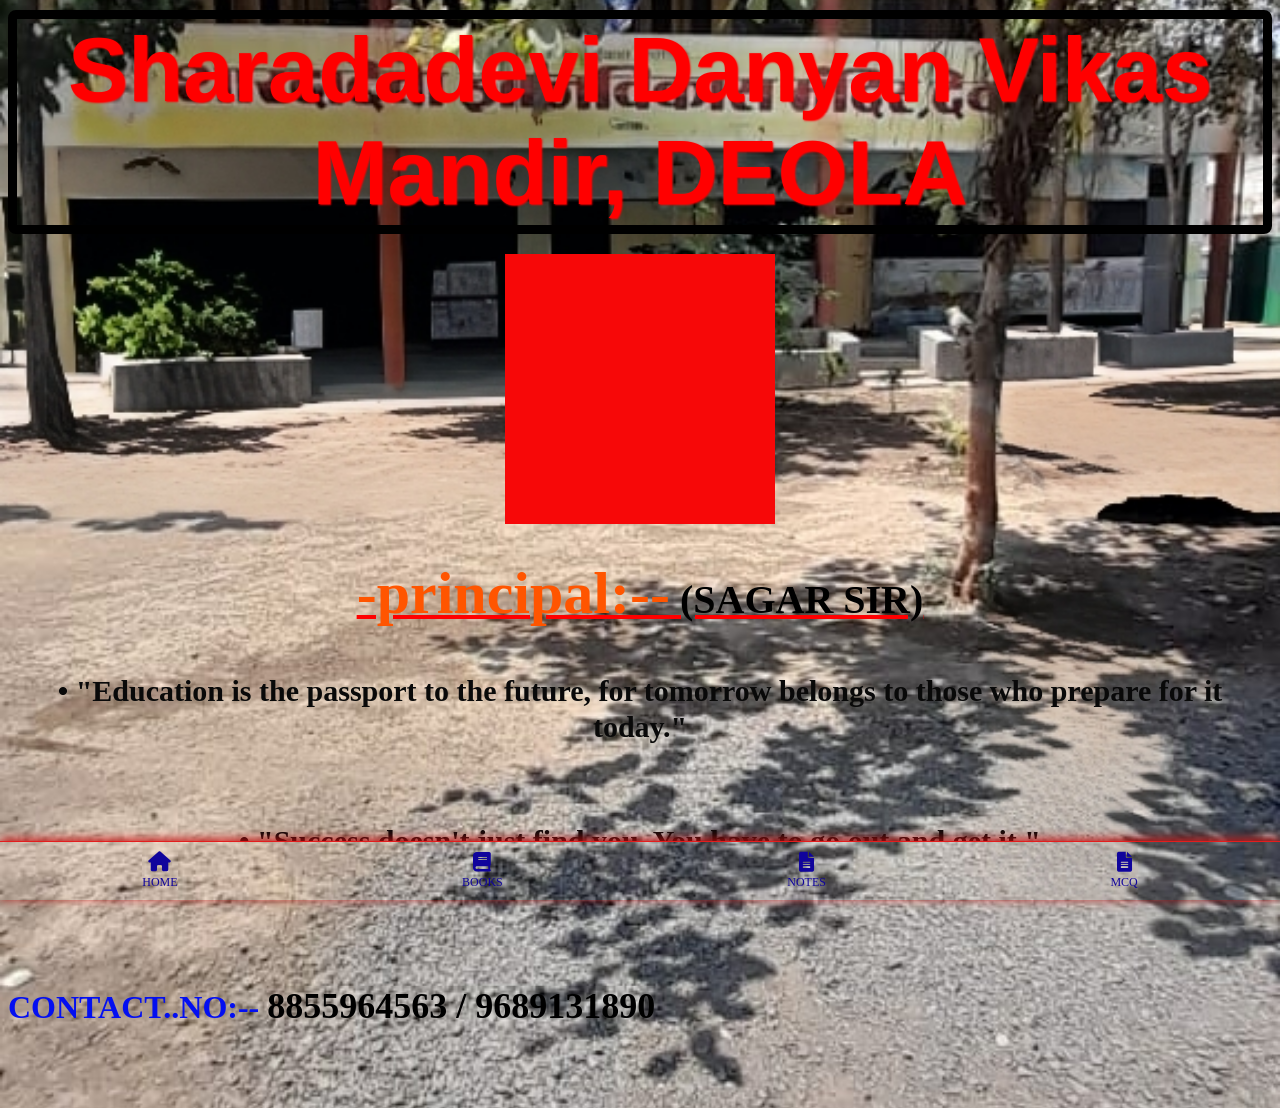
==== index.html @ bb49e04e "Update index.html" ====
<!DOCTYPE html>
<html lang="en">
<head>
    <meta charset="UTF-8">
    <meta name="viewport" content="width=device-width, initial-scale=1.0">
    <title>Document</title>
    <link rel="stylesheet" href="style.css">
   <link rel="stylesheet" href="https://cdnjs.cloudflare.com/ajax/libs/font-awesome/6.0.0/css/all.min.css">
    <link rel="icon" type="image/x-icon" href="">
<body>
  <h1 id="sdd">Sharadadevi Danyan Vikas Mandir, DEOLA</h1>
    <div class="principle"></div>
    

    <h1 id="AAA"> <span id="ppp">-principal:--</span> (SAGAR SIR)</h1>
<h1 id="good">• ​"Education is the passport to the future, for tomorrow belongs to those who prepare for it today."</h1>
<h1 id="Good">• "Success doesn't just find you. You have to go out and get it."</h1>
<h1 id="number"> CONTACT..NO:-- <SPAN id="color">8855964563 / 9689131890</SPAN></h1>
<div class="bottom-nav">
    <a href="index.html">
        <i class="fa-solid fa-house"></i>
        <span>HOME</span>
    </a>
    <a href="book.html">
        <i class="fa-solid fa-book"></i>
        <span>BOOKS</span>
    </a>
    <a href="notes.html">
        <i class="fa-solid fa-file-lines"></i>
        <span>NOTES</span>
    </a>
    <a href="mcq.html">
        <i class="fa-solid fa-file-lines"></i>
        <span>MCQ</span>
    </a>

</div>
</body>
</html>
---- style.css ----
*{
     background-image: url("school1.jpeg");
    background-size: cover;          
    background-position: center;     
    background-repeat: no-repeat;    
    background-attachment: fixed;     

}


.bottom-nav {
    position: fixed; 
    bottom: 0;       
    left: 0;
    width: 100%;     
    background-color: #0c0c0c;
    display: flex;   
    justify-content: space-around; 
    padding: 10px 0;
    box-shadow: 0 -2px 10px rgb(193, 16, 16); 
    border-top: 1px solid #e41d1d;
    z-index: 1000;
    
}

.bottom-nav a {
    text-decoration: none;
    color: rgb(16, 4, 156);
    display: flex;
    flex-direction: column;
    align-items: center;
    font-size: 12px;
}

 .bottom-nav i {
    font-size: 20px; 
    margin-bottom: 3px;
} 

.bottom-nav a:hover {
    color: #007bff; 
    text-decoration: underline;
}

#sdd{
    font-size: 90px;
    text-align: center;
    color:#ff0000;
    font-weight: 900;
    font-family: Arial, Helvetica, sans-serif;
    border: 9px solid black;
    background-color: rgb(24, 190, 212);
    margin: 10px auto;
    border-radius: 8px;
    text-shadow: 1px 1px 2px;
}
#sdd:hover{
    text-decoration: underline yellow;
}

.principle{
    background-color: rgb(247, 8, 8);
    height: 110px;
    width: 110px;
    padding:80px ;
    margin: 20px auto; 
     background-image: url("/principal.jpeg");
    background-size: cover; 
    display: flex;
    justify-content: center;
    align-items: center;
    max-width: 90%;
    
    }

#AAA{
    font-size: 40px;
    text-align:center ;
    text-decoration: solid underline red;
    height: auto;
    margin:20PX auto;
    margin:20PX auto;
    width: 90%;
    max-width: 600px;
    padding: 15px;
    
}
#AAA:hover{
    color: #ffffff;
    border: 2px solid black;
    border-width: 10px;
    border-radius: 20px;
    text-decoration:underline ;
    
    
}
#ppp{
    font-size:60px ;
    color: rgb(255, 85, 0);
}
#good{
    color: rgb(9, 9, 9);
    text-align: center;
    display: flex;
    flex-direction: column;
    justify-content: flex-start;
    padding-top: 10px;
    height: auto;
    min-height: 100px;
    line-height: 1.2;
    font-size: 30px;
    padding-bottom: 20px;
}
#Good{
    color: rgb(9, 9, 9);
    text-align: center;
    display: flex;
    flex-direction: column;
    justify-content: flex-start;
    padding-top: 10px;
    height: auto;
    min-height: 100px;
    line-height: 1.2;
    font-size: 30px;
    padding-bottom: 40px;
}
#number{
    padding-bottom: 60px;
    color:rgb(3, 15, 241);

}
#color{
    color: black;
    font-size: 36px;
}
@media screen and (max-width:600px){
    #sdd{
        font-size: 30px;
        border: 4px solid black;
        width: 90%;
        margin: 10px auto;
        overflow-wrap:break-word ;
        word-wrap: break-word;
        display: block;
        line-height: 1.4;
    }
}
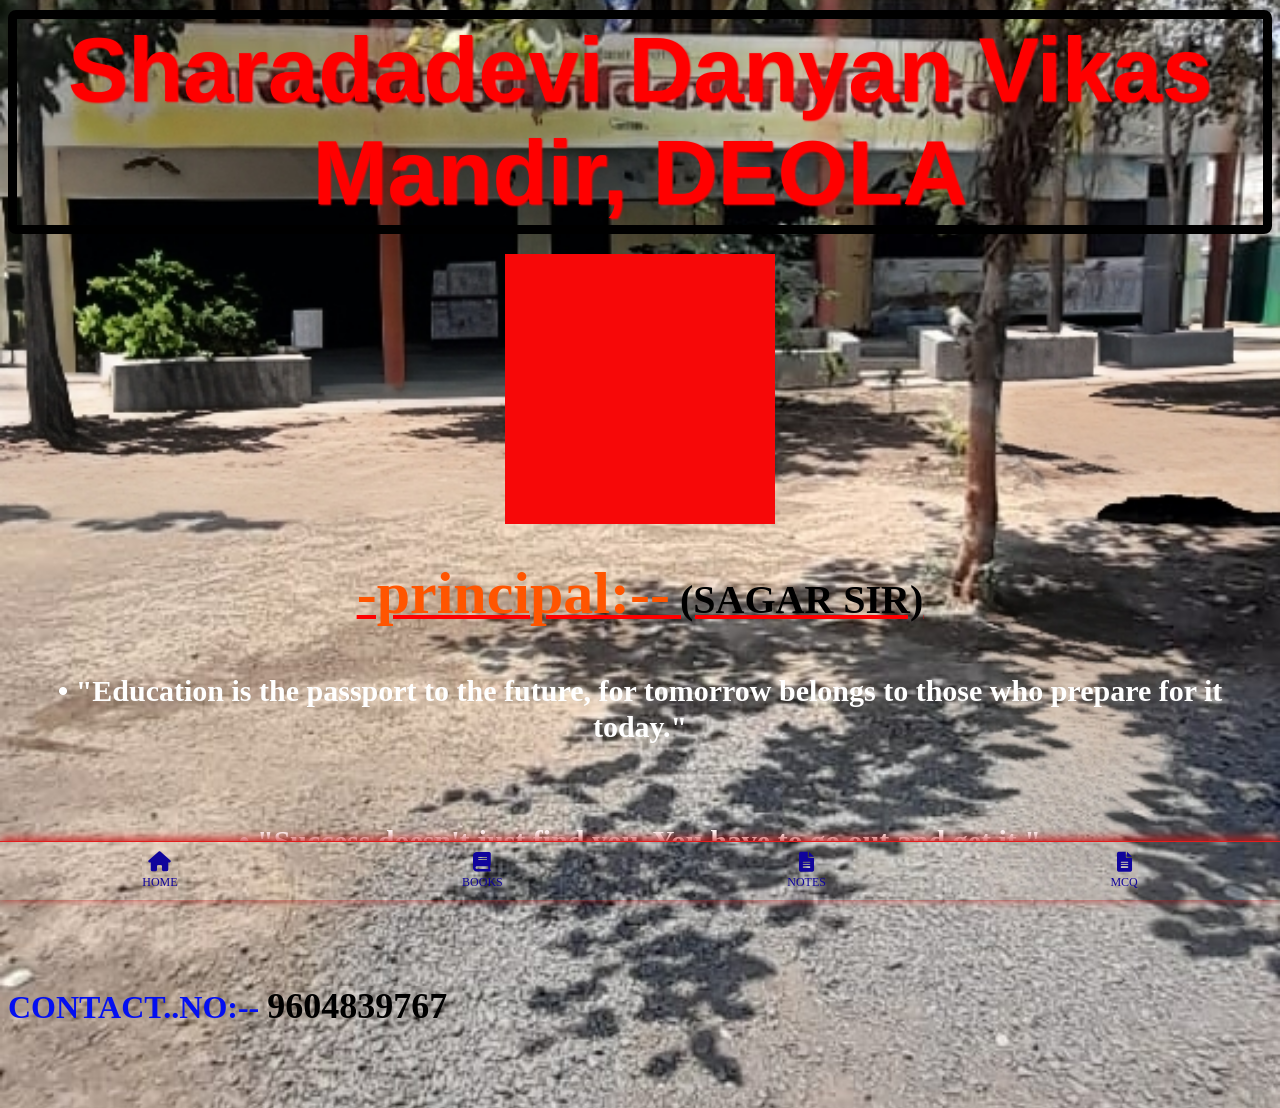
==== commit ea3d6c38: "Update index.html" ====
--- a/index.html
+++ b/index.html
@@ -3,10 +3,13 @@
 <head>
     <meta charset="UTF-8">
     <meta name="viewport" content="width=device-width, initial-scale=1.0">
-    <title>Document</title>
+    <meta name="google-site-verification" content="-TW-DYukm6Z8MmkuY_OUnWZFN21Kckt5f7iWaKKR1cc" />
+    <meta name="description" contant="S.D.D.V.M.Deola,Nashik">
+    <meta name="keywords" contant="S.D,D.V.M.Deola,Nashik">
+    <title>S.D.D.V.M.Deola,Nashik</title>
     <link rel="stylesheet" href="style.css">
    <link rel="stylesheet" href="https://cdnjs.cloudflare.com/ajax/libs/font-awesome/6.0.0/css/all.min.css">
-    <link rel="icon" type="image/x-icon" href="">
+    <link rel="icon" type="image/x-icon" href="download.jpg">
 <body>
   <h1 id="sdd">Sharadadevi Danyan Vikas Mandir, DEOLA</h1>
     <div class="principle"></div>
@@ -15,7 +18,7 @@
     <h1 id="AAA"> <span id="ppp">-principal:--</span> (SAGAR SIR)</h1>
 <h1 id="good">• ​"Education is the passport to the future, for tomorrow belongs to those who prepare for it today."</h1>
 <h1 id="Good">• "Success doesn't just find you. You have to go out and get it."</h1>
-<h1 id="number"> CONTACT..NO:-- <SPAN id="color">8855964563 / 9689131890</SPAN></h1>
+<h1 id="number"> CONTACT..NO:-- <SPAN id="color">9604839767</SPAN></h1>
 <div class="bottom-nav">
     <a href="index.html">
         <i class="fa-solid fa-house"></i>
--- a/style.css
+++ b/style.css
@@ -99,7 +99,7 @@
     color: rgb(255, 85, 0);
 }
 #good{
-    color: rgb(9, 9, 9);
+    color: white;
     text-align: center;
     display: flex;
     flex-direction: column;
@@ -112,7 +112,7 @@
     padding-bottom: 20px;
 }
 #Good{
-    color: rgb(9, 9, 9);
+    color: white;
     text-align: center;
     display: flex;
     flex-direction: column;
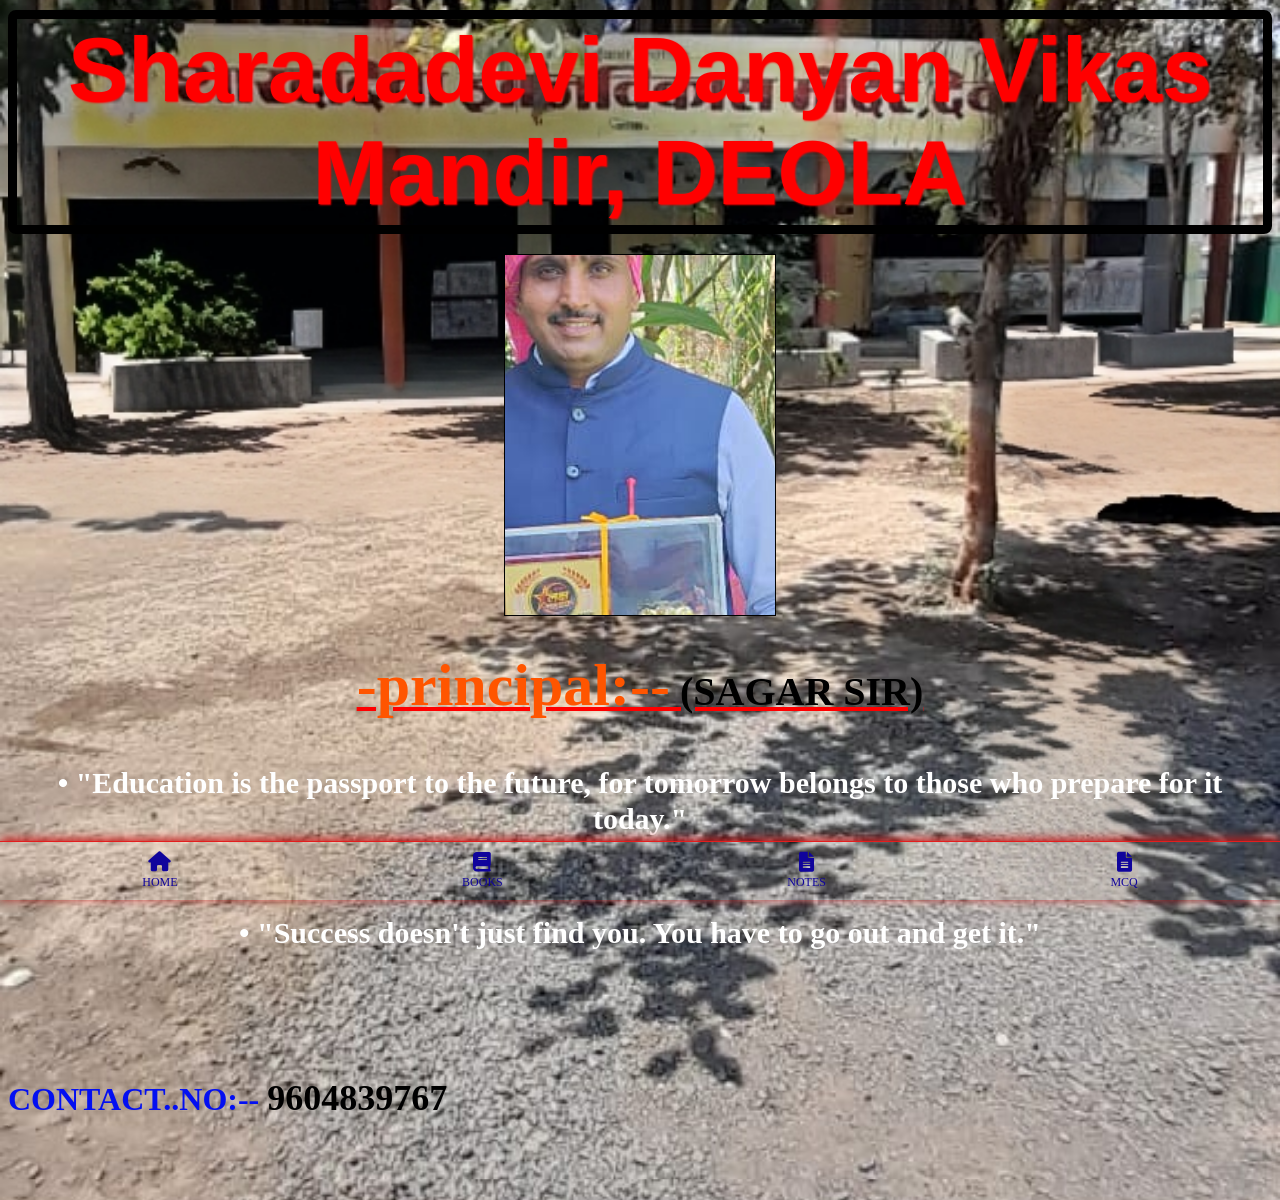
==== commit c87587a4: "Update index.html" ====
--- a/index.html
+++ b/index.html
@@ -4,8 +4,8 @@
     <meta charset="UTF-8">
     <meta name="viewport" content="width=device-width, initial-scale=1.0">
     <meta name="google-site-verification" content="-TW-DYukm6Z8MmkuY_OUnWZFN21Kckt5f7iWaKKR1cc" />
-    <meta name="description" contant="S.D.D.V.M.Deola,Nashik">
-    <meta name="keywords" contant="S.D,D.V.M.Deola,Nashik">
+    <meta name="description" content="S.D.D.V.M.Deola,Nashik">
+    <meta name="keywords" content="S.D,D.V.M.Deola,Nashik">
     <title>S.D.D.V.M.Deola,Nashik</title>
     <link rel="stylesheet" href="style.css">
    <link rel="stylesheet" href="https://cdnjs.cloudflare.com/ajax/libs/font-awesome/6.0.0/css/all.min.css">
--- a/style.css
+++ b/style.css
@@ -59,17 +59,22 @@
 }
 
 .principle{
-    background-color: rgb(247, 8, 8);
-    height: 110px;
+    background-color: transparent;
+    height: 200px;
     width: 110px;
     padding:80px ;
     margin: 20px auto; 
-     background-image: url("/principal.jpeg");
+     background-image: url("sagar.jpeg");
     background-size: cover; 
     display: flex;
     justify-content: center;
     align-items: center;
     max-width: 90%;
+    position:relative;
+     border:1px solid black;
+     background-repeat:no-repeat;
+     
+     
     
     }
 
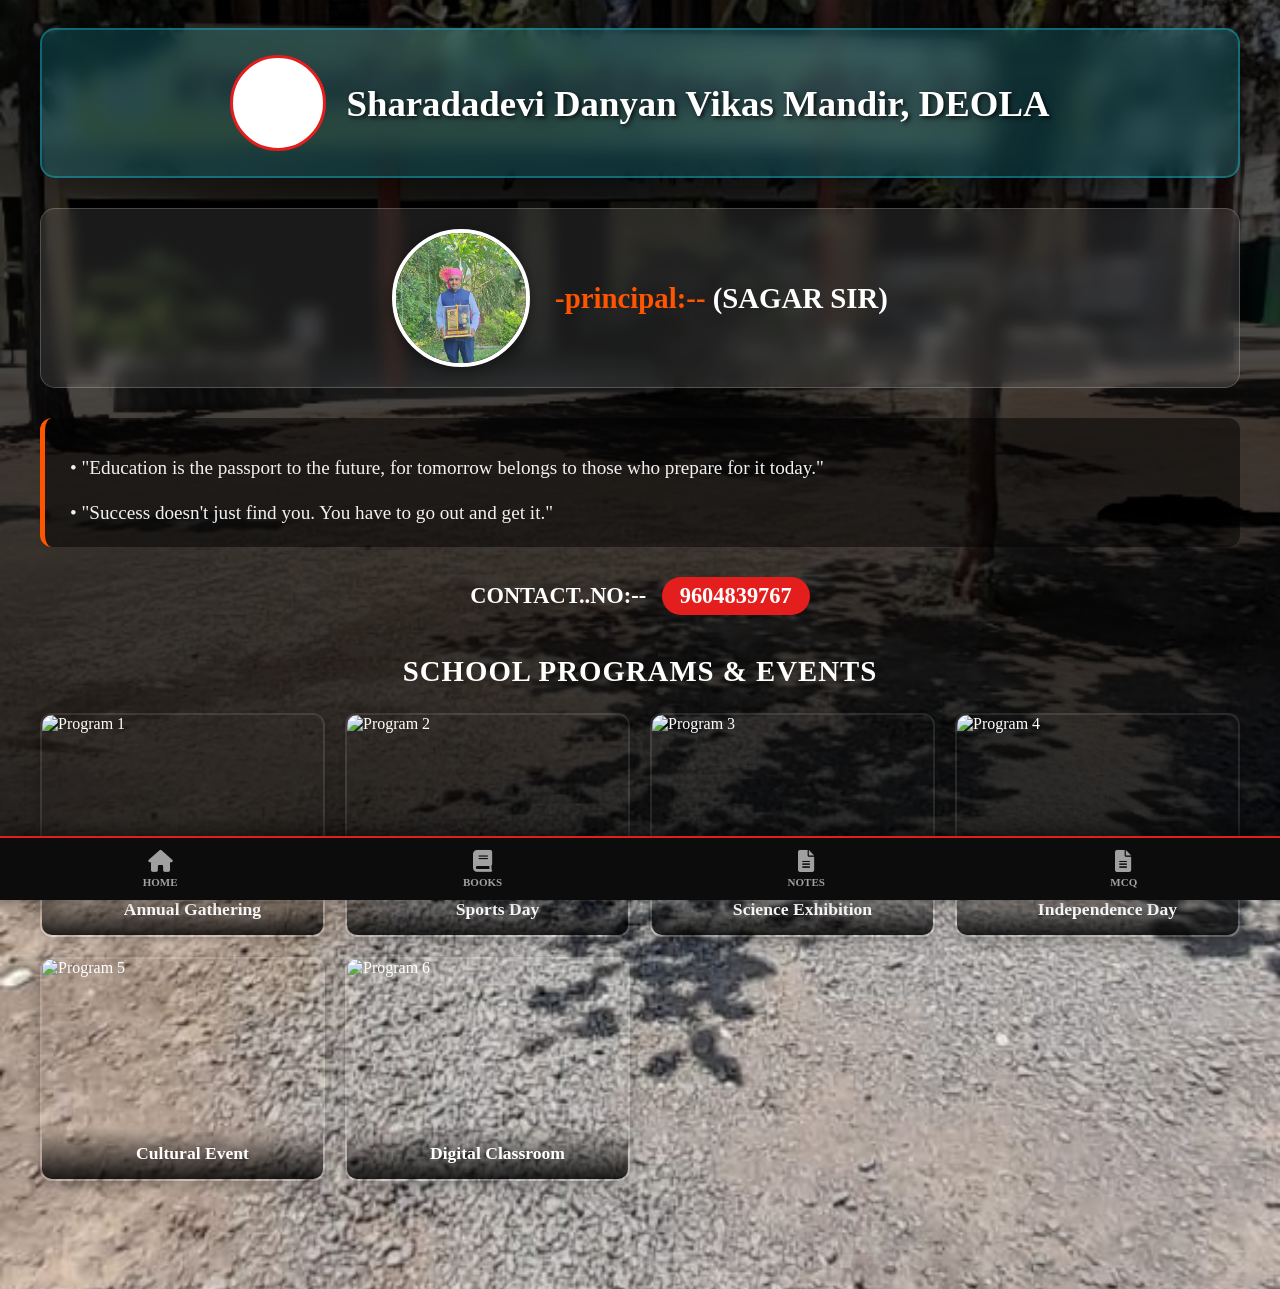
==== commit 81704d08: "Update index.html" ====
--- a/index.html
+++ b/index.html
@@ -11,14 +11,70 @@
    <link rel="stylesheet" href="https://cdnjs.cloudflare.com/ajax/libs/font-awesome/6.0.0/css/all.min.css">
     <link rel="icon" type="image/x-icon" href="download.jpg">
 <body>
-  <h1 id="sdd">Sharadadevi Danyan Vikas Mandir, DEOLA</h1>
-    <div class="principle"></div>
-    
+  <div class="container">
+        
+        <!-- शाळेचा हेडर (सर्कुलर लोगो + नाव) -->
+        <header class="school-header">
+            <div class="logo-circle">
+                <img src="school_logo.jpg" alt="School Logo" onerror="this.style.display='none'">
+            </div>
+            <h1 id="sdd">Sharadadevi Danyan Vikas Mandir, DEOLA</h1>
+        </header>
 
-    <h1 id="AAA"> <span id="ppp">-principal:--</span> (SAGAR SIR)</h1>
-<h1 id="good">• ​"Education is the passport to the future, for tomorrow belongs to those who prepare for it today."</h1>
-<h1 id="Good">• "Success doesn't just find you. You have to go out and get it."</h1>
-<h1 id="number"> CONTACT..NO:-- <SPAN id="color">9604839767</SPAN></h1>
+        <!-- प्रिन्सिपल सेक्शन (सर्कुलर फोटो + नाव) -->
+        <section class="principal-section">
+            <div class="principal-avatar">
+                <img src="sagar.jpeg" alt="Principal Image">
+            </div>
+            <div class="principal-info">
+                <h1 id="AAA"><span id="ppp">-principal:--</span> (SAGAR SIR)</h1>
+            </div>
+        </section>
+
+        <!-- सुविचार / Quotes सेक्शन -->
+        <section class="quotes-section">
+            <h1 id="good">• "Education is the passport to the future, for tomorrow belongs to those who prepare for it today."</h1>
+            <h1 id="Good">• "Success doesn't just find you. You have to go out and get it."</h1>
+        </section>
+
+        <!-- कॉन्टॅक्ट नंबर सेक्शन -->
+        <section class="contact-section">
+            <h1 id="number"> CONTACT..NO:-- <span id="color">9604839767</span></h1>
+        </section>
+
+        <!-- रिस्पॉन्सिव्ह प्रोग्राम्स गॅलरी सेक्शन -->
+        <section class="gallery-section">
+            <h2 class="section-title">School Programs & Events</h2>
+            <div class="gallery-grid">
+                <!-- इथे तुम्ही तुमच्या कार्यक्रमांचे फोटो आणि नावे बदलू शकता -->
+                <div class="gallery-item">
+                    <img src="program1.jpg" alt="Program 1">
+                    <div class="overlay">Annual Gathering</div>
+                </div>
+                <div class="gallery-item">
+                    <img src="program2.jpg" alt="Program 2">
+                    <div class="overlay">Sports Day</div>
+                </div>
+                <div class="gallery-item">
+                    <img src="program3.jpg" alt="Program 3">
+                    <div class="overlay">Science Exhibition</div>
+                </div>
+                <div class="gallery-item">
+                    <img src="program4.jpg" alt="Program 4">
+                    <div class="overlay">Independence Day</div>
+                </div>
+                <div class="gallery-item">
+                    <img src="program5.jpg" alt="Program 5">
+                    <div class="overlay">Cultural Event</div>
+                </div>
+                <div class="gallery-item">
+                    <img src="program6.jpg" alt="Program 6">
+                    <div class="overlay">Digital Classroom</div>
+                </div>
+            </div>
+        </section>
+
+    </div>
 <div class="bottom-nav">
     <a href="index.html">
         <i class="fa-solid fa-house"></i>
--- a/style.css
+++ b/style.css
@@ -1,13 +1,220 @@
-*{
-     background-image: url("school1.jpeg");
+Css
+
+
+/* --- Base Styles & Reset --- */
+* {
+    margin: 0;
+    padding: 0;
+    box-sizing: border-box;
+    font-family: 'Segoe UI', Arial, sans-serif;
+}
+
+body {
+    /* बॅकग्राउंड इमेज व्यवस्थित सेट केली आहे जेणेकरून मजकूर स्पष्ट दिसेल */
+    background-image: linear-gradient(rgba(0, 0, 0, 0.65), rgba(0, 0, 0, 0.8)), url("school1.jpeg");
     background-size: cover;          
     background-position: center;     
     background-repeat: no-repeat;    
-    background-attachment: fixed;     
-
-}
-
-
+    background-attachment: fixed;
+    color: #ffffff;
+    min-height: 100vh;
+}
+
+.container {
+    max-width: 1200px;
+    margin: 0 auto;
+    padding: 20px 15px 100px 15px; /* खालून जागा सोडली आहे जेणेकरून नेव्हिगेशन बार आडवा येणार नाही */
+}
+
+/* --- School Header (Logo + Name) --- */
+.school-header {
+    display: flex;
+    align-items: center;
+    justify-content: center;
+    gap: 20px;
+    background: rgba(24, 190, 212, 0.2);
+    backdrop-filter: blur(10px);
+    border: 2px solid rgba(24, 190, 212, 0.4);
+    padding: 25px;
+    border-radius: 15px;
+    margin-bottom: 30px;
+    box-shadow: 0 4px 30px rgba(0, 0, 0, 0.3);
+}
+
+.logo-circle {
+    width: 90px;
+    height: 90px;
+    border-radius: 50%;
+    background-color: #ffffff;
+    border: 3px solid #e41d1d;
+    overflow: hidden;
+    flex-shrink: 0;
+    display: flex;
+    align-items: center;
+    justify-content: center;
+}
+
+.logo-circle img {
+    width: 100%;
+    height: 100%;
+    object-fit: cover;
+}
+
+#sdd {
+    font-size: 2.3rem;
+    color: #ffffff;
+    font-weight: 900;
+    text-shadow: 2px 2px 4px rgba(0,0,0,0.8);
+    text-align: left;
+}
+
+/* --- Principal Section --- */
+.principal-section {
+    display: flex;
+    align-items: center;
+    justify-content: center;
+    gap: 25px;
+    background: rgba(255, 255, 255, 0.1);
+    backdrop-filter: blur(8px);
+    border: 1px solid rgba(255, 255, 255, 0.2);
+    padding: 20px;
+    border-radius: 15px;
+    margin-bottom: 30px;
+}
+
+.principal-avatar {
+    width: 130px;
+    height: 130px;
+    border-radius: 50%;
+    overflow: hidden;
+    border: 4px solid #fff;
+    box-shadow: 0 4px 15px rgba(0,0,0,0.4);
+    flex-shrink: 0;
+}
+
+.principal-avatar img {
+    width: 100%;
+    height: 100%;
+    object-fit: cover;
+}
+
+#AAA {
+    font-size: 1.8rem;
+    color: #fff;
+    text-align: left;
+}
+
+#ppp {
+    font-size: 1.8rem;
+    color: #ff5500;
+    font-weight: bold;
+}
+
+/* --- Quotes Section --- */
+.quotes-section {
+    background: rgba(0, 0, 0, 0.5);
+    padding: 20px 25px;
+    border-radius: 12px;
+    margin-bottom: 30px;
+    border-left: 5px solid #ff5500;
+}
+
+#good, #Good {
+    font-size: 1.2rem;
+    line-height: 1.5;
+    margin-bottom: 15px;
+    color: #f1f1f1;
+    font-weight: normal;
+}
+
+#Good {
+    margin-bottom: 0;
+}
+
+/* --- Contact Section --- */
+.contact-section {
+    text-align: center;
+    margin-bottom: 40px;
+}
+
+#number {
+    font-size: 1.4rem;
+    color: #ffffff;
+}
+
+#color {
+    color: #ffffff;
+    font-weight: bold;
+    background: #e41d1d;
+    padding: 6px 18px;
+    border-radius: 20px;
+    margin-left: 10px;
+    display: inline-block;
+    font-size: 1.4rem;
+}
+
+/* --- Modern & Responsive Gallery Grid --- */
+.gallery-section {
+    margin-top: 40px;
+}
+
+.section-title {
+    text-align: center;
+    font-size: 1.8rem;
+    margin-bottom: 25px;
+    color: #ffffff;
+    text-transform: uppercase;
+    letter-spacing: 1px;
+}
+
+.gallery-grid {
+    display: grid;
+    /* मोबाईल आणि डेस्कटॉप स्क्रीननुसार इमेजेस आपोआप ॲडजस्ट होतील */
+    grid-template-columns: repeat(auto-fit, minmax(280px, 1fr));
+    gap: 20px;
+}
+
+.gallery-item {
+    position: relative;
+    height: 220px;
+    border-radius: 12px;
+    overflow: hidden;
+    box-shadow: 0 4px 15px rgba(0,0,0,0.3);
+    border: 2px solid rgba(255,255,255,0.1);
+    transition: transform 0.3s ease, box-shadow 0.3s ease;
+}
+
+.gallery-item img {
+    width: 100%;
+    height: 100%;
+    object-fit: cover;
+    transition: transform 0.5s ease;
+}
+
+/* फोटोवर माउस नेल्यावर होणारे इफेक्ट्स (Zoom & Glow) */
+.gallery-item:hover {
+    transform: translateY(-5px);
+    box-shadow: 0 8px 25px rgba(228, 29, 29, 0.4);
+}
+
+.gallery-item:hover img {
+    transform: scale(1.06);
+}
+
+.gallery-item .overlay {
+    position: absolute;
+    bottom: 0;
+    left: 0;
+    width: 100%;
+    background: linear-gradient(transparent, rgba(0,0,0,0.85));
+    padding: 15px 10px;
+    font-size: 1.1rem;
+    font-weight: 600;
+    text-align: center;
+    color: #fff;
+}
+
+/* --- Bottom Navigation --- */
 .bottom-nav {
     position: fixed; 
     bottom: 0;       
@@ -16,137 +223,71 @@
     background-color: #0c0c0c;
     display: flex;   
     justify-content: space-around; 
-    padding: 10px 0;
-    box-shadow: 0 -2px 10px rgb(193, 16, 16); 
-    border-top: 1px solid #e41d1d;
+    padding: 12px 0;
+    box-shadow: 0 -4px 20px rgba(0, 0, 0, 0.6); 
+    border-top: 2px solid #e41d1d;
     z-index: 1000;
-    
 }
 
 .bottom-nav a {
     text-decoration: none;
-    color: rgb(16, 4, 156);
+    color: #a0a0a0;
     display: flex;
     flex-direction: column;
     align-items: center;
-    font-size: 12px;
-}
-
- .bottom-nav i {
-    font-size: 20px; 
-    margin-bottom: 3px;
+    font-size: 11px;
+    font-weight: 600;
+    transition: color 0.3s ease;
+}
+
+.bottom-nav i {
+    font-size: 22px; 
+    margin-bottom: 4px;
 } 
 
-.bottom-nav a:hover {
-    color: #007bff; 
-    text-decoration: underline;
-}
-
-#sdd{
-    font-size: 90px;
-    text-align: center;
-    color:#ff0000;
-    font-weight: 900;
-    font-family: Arial, Helvetica, sans-serif;
-    border: 9px solid black;
-    background-color: rgb(24, 190, 212);
-    margin: 10px auto;
-    border-radius: 8px;
-    text-shadow: 1px 1px 2px;
-}
-#sdd:hover{
-    text-decoration: underline yellow;
-}
-
-.principle{
-    background-color: transparent;
-    height: 200px;
-    width: 110px;
-    padding:80px ;
-    margin: 20px auto; 
-     background-image: url("sagar.jpeg");
-    background-size: cover; 
-    display: flex;
-    justify-content: center;
-    align-items: center;
-    max-width: 90%;
-    position:relative;
-     border:1px solid black;
-     background-repeat:no-repeat;
-     
-     
+.bottom-nav a:hover, .bottom-nav a.active {
+    color: #e41d1d; 
+}
+
+/* --- Mobile Responsiveness (मोबाईल स्क्रीन सेटिंग्ज) --- */
+@media screen and (max-width: 768px) {
+    .school-header, .principal-section {
+        flex-direction: column;
+        text-align: center;
+        gap: 15px;
+        padding: 20px;
+    }
+
+    #sdd {
+        font-size: 1.6rem;
+        text-align: center;
+    }
+
+    #AAA {
+        font-size: 1.4rem;
+        text-align: center;
+    }
+
+    #ppp {
+        font-size: 1.4rem;
+    }
+
+    .logo-circle {
+        width: 85px;
+        height: 85px;
+    }
+
+    .principal-avatar {
+        width: 110px;
+        height: 110px;
+    }
+
+    #good, #Good {
+        font-size: 1.05rem;
+    }
     
-    }
-
-#AAA{
-    font-size: 40px;
-    text-align:center ;
-    text-decoration: solid underline red;
-    height: auto;
-    margin:20PX auto;
-    margin:20PX auto;
-    width: 90%;
-    max-width: 600px;
-    padding: 15px;
-    
-}
-#AAA:hover{
-    color: #ffffff;
-    border: 2px solid black;
-    border-width: 10px;
-    border-radius: 20px;
-    text-decoration:underline ;
-    
-    
-}
-#ppp{
-    font-size:60px ;
-    color: rgb(255, 85, 0);
-}
-#good{
-    color: white;
-    text-align: center;
-    display: flex;
-    flex-direction: column;
-    justify-content: flex-start;
-    padding-top: 10px;
-    height: auto;
-    min-height: 100px;
-    line-height: 1.2;
-    font-size: 30px;
-    padding-bottom: 20px;
-}
-#Good{
-    color: white;
-    text-align: center;
-    display: flex;
-    flex-direction: column;
-    justify-content: flex-start;
-    padding-top: 10px;
-    height: auto;
-    min-height: 100px;
-    line-height: 1.2;
-    font-size: 30px;
-    padding-bottom: 40px;
-}
-#number{
-    padding-bottom: 60px;
-    color:rgb(3, 15, 241);
-
-}
-#color{
-    color: black;
-    font-size: 36px;
-}
-@media screen and (max-width:600px){
-    #sdd{
-        font-size: 30px;
-        border: 4px solid black;
-        width: 90%;
-        margin: 10px auto;
-        overflow-wrap:break-word ;
-        word-wrap: break-word;
-        display: block;
-        line-height: 1.4;
-    }
-}
+    #color {
+        font-size: 1.2rem;
+        padding: 4px 12px;
+    }
+}
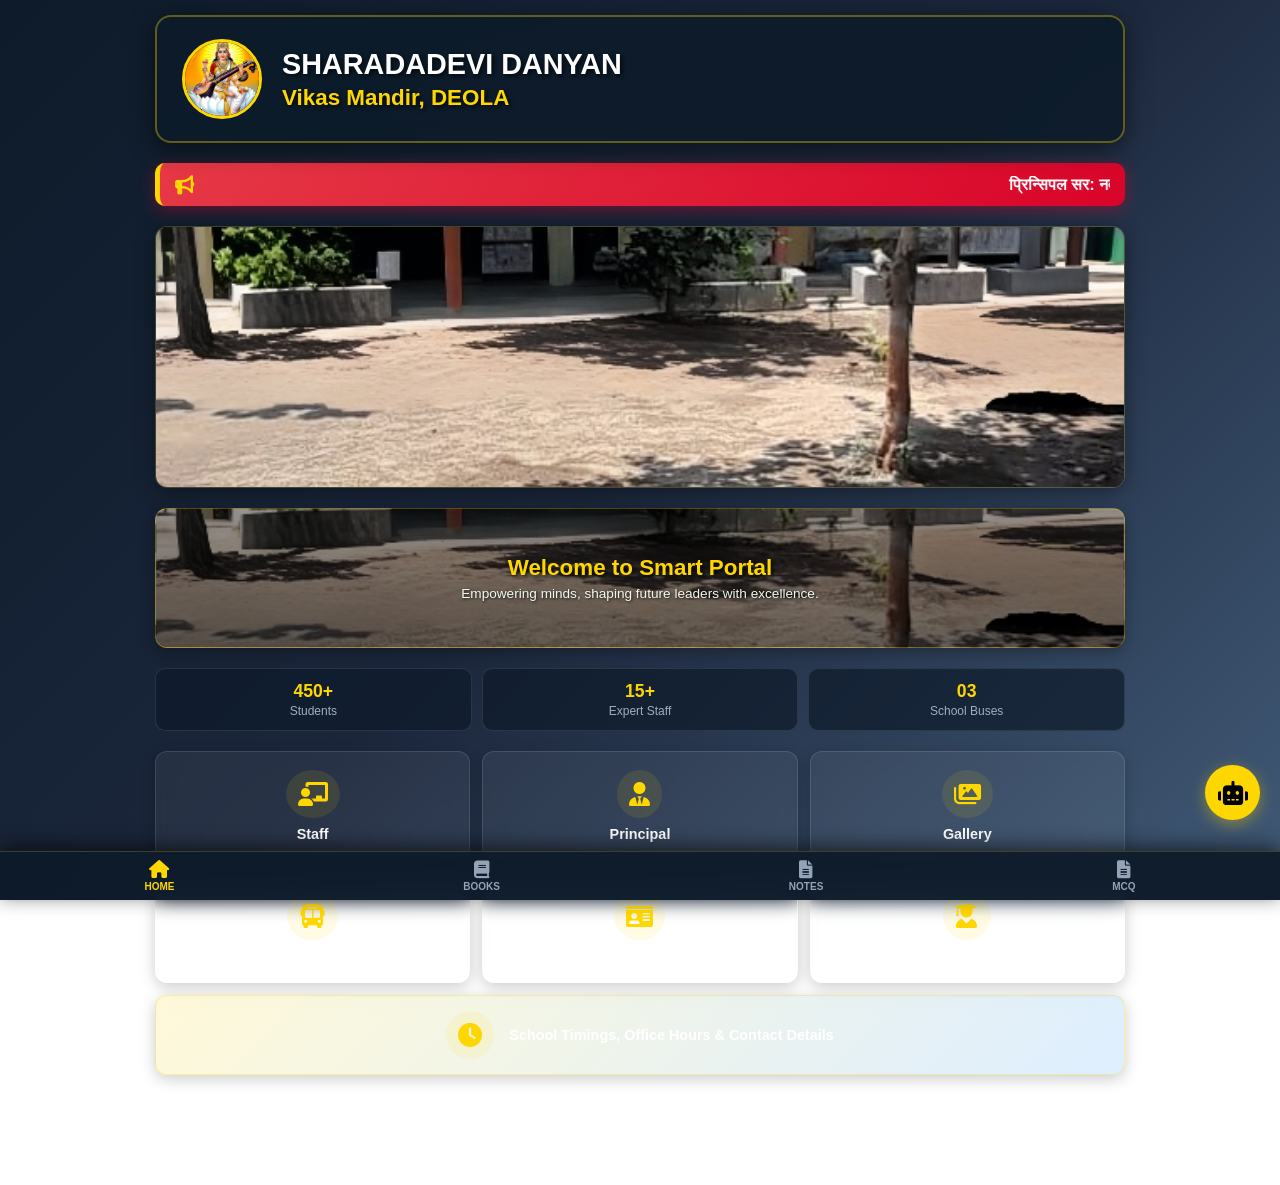
==== commit f2527a0f: "4" ====
--- a/index.html
+++ b/index.html
@@ -6,93 +6,309 @@
     <meta name="google-site-verification" content="-TW-DYukm6Z8MmkuY_OUnWZFN21Kckt5f7iWaKKR1cc" />
     <meta name="description" content="S.D.D.V.M.Deola,Nashik">
     <meta name="keywords" content="S.D,D.V.M.Deola,Nashik">
-    <title>S.D.D.V.M.Deola,Nashik</title>
+    <title>S.D.D.V.M.Deola, Nashik</title>
+    <link rel="stylesheet" href="https://cdnjs.cloudflare.com/ajax/libs/font-awesome/6.0.0/css/all.min.css">
+    <link rel="icon" type="image/x-icon" href="shicon.jpg">
     <link rel="stylesheet" href="style.css">
-   <link rel="stylesheet" href="https://cdnjs.cloudflare.com/ajax/libs/font-awesome/6.0.0/css/all.min.css">
-    <link rel="icon" type="image/x-icon" href="download.jpg">
+</head>
 <body>
+
+  <!-- एआय चॅट फ्लॉटिंग बटण -->
+  <div class="ai-chat-float" onclick="openPage('chat-page')">
+      <i class="fa-solid fa-robot"></i>
+  </div>
+
   <div class="container">
-        
-        <!-- शाळेचा हेडर (सर्कुलर लोगो + नाव) -->
         <header class="school-header">
             <div class="logo-circle">
-                <img src="school_logo.jpg" alt="School Logo" onerror="this.style.display='none'">
-            </div>
-            <h1 id="sdd">Sharadadevi Danyan Vikas Mandir, DEOLA</h1>
+                <img src="sh.jpg" alt="School Logo" onerror="this.style.display='none'">
+            </div>
+            <div>
+                <h1 id="sdd">SHARADADEVI DANYAN <span>Vikas Mandir, DEOLA</span></h1>
+            </div>
         </header>
 
-        <!-- प्रिन्सिपल सेक्शन (सर्कुलर फोटो + नाव) -->
-        <section class="principal-section">
-            <div class="principal-avatar">
-                <img src="sagar.jpeg" alt="Principal Image">
-            </div>
-            <div class="principal-info">
-                <h1 id="AAA"><span id="ppp">-principal:--</span> (SAGAR SIR)</h1>
-            </div>
-        </section>
-
-        <!-- सुविचार / Quotes सेक्शन -->
-        <section class="quotes-section">
-            <h1 id="good">• "Education is the passport to the future, for tomorrow belongs to those who prepare for it today."</h1>
-            <h1 id="Good">• "Success doesn't just find you. You have to go out and get it."</h1>
-        </section>
-
-        <!-- कॉन्टॅक्ट नंबर सेक्शन -->
-        <section class="contact-section">
-            <h1 id="number"> CONTACT..NO:-- <span id="color">9604839767</span></h1>
-        </section>
-
-        <!-- रिस्पॉन्सिव्ह प्रोग्राम्स गॅलरी सेक्शन -->
-        <section class="gallery-section">
-            <h2 class="section-title">School Programs & Events</h2>
-            <div class="gallery-grid">
-                <!-- इथे तुम्ही तुमच्या कार्यक्रमांचे फोटो आणि नावे बदलू शकता -->
-                <div class="gallery-item">
-                    <img src="program1.jpg" alt="Program 1">
-                    <div class="overlay">Annual Gathering</div>
+        <div class="notice-board">
+            <i class="fa-solid fa-bullhorn"></i>
+            <marquee id="notice-text">प्रिन्सिपल सर: नवीन शैक्षणिक सत्र सुरू झाले आहे. सर्व विद्यार्थी आणि पालकांचे स्वागत!</marquee>
+        </div>
+
+        <!-- PHOTO SLIDER (below notice) -->
+        <div class="slider-section">
+            <div class="slider-container" id="schoolSlider">
+                <img class="slider-slide active" src="school1.jpeg" alt="School 1">
+                <img class="slider-slide" src="school2.jpg" alt="School 2">
+                <img class="slider-slide" src="school3.jpg" alt="School 3">
+                <img class="slider-slide" src="school4.jpg" alt="School 4">
+                <img class="slider-slide" src="school5.jpg" alt="School 5">
+                <img class="slider-slide" src="school6.jpg" alt="School 6">
+                <img class="slider-slide" src="school7.jpg" alt="School 7">
+                <img class="slider-slide" src="school8.jpg" alt="School 8">
+                <img class="slider-slide" src="school9.jpg" alt="School 9">
+                <img class="slider-slide" src="school10.jpg" alt="School 10">
+                <!-- अधिक फोटोसाठी पुढे आणखी 10 जोडले जाऊ शकतात -->
+                <img class="slider-slide" src="school11.jpg" alt="School 11">
+                <img class="slider-slide" src="school12.jpg" alt="School 12">
+                <img class="slider-slide" src="school13.jpg" alt="School 13">
+                <img class="slider-slide" src="school14.jpg" alt="School 14">
+                <img class="slider-slide" src="school15.jpg" alt="School 15">
+                <img class="slider-slide" src="school16.jpg" alt="School 16">
+                <img class="slider-slide" src="school17.jpg" alt="School 17">
+                <img class="slider-slide" src="school18.jpg" alt="School 18">
+                <img class="slider-slide" src="school19.jpg" alt="School 19">
+                <img class="slider-slide" src="school20.jpg" alt="School 20">
+            </div>
+        </div>
+
+        <div class="hero-banner">
+            <h2>Welcome to Smart Portal</h2>
+            <p>Empowering minds, shaping future leaders with excellence.</p>
+        </div>
+
+        <div class="stats-bar">
+            <div class="stat-card">
+                <h3>450+</h3>
+                <p>Students</p>
+            </div>
+            <div class="stat-card">
+                <h3>15+</h3>
+                <p>Expert Staff</p>
+            </div>
+            <div class="stat-card">
+                <h3>03</h3>
+                <p>School Buses</p>
+            </div>
+        </div>
+
+        <div class="sketch-grid">
+            <div class="sketch-btn" onclick="openPage('teacher-page')">
+                <i class="fa-solid fa-chalkboard-user"></i>
+                <span>Staff</span>
+            </div>
+            <div class="sketch-btn" onclick="openPage('principal-page')">
+                <i class="fa-solid fa-user-tie"></i>
+                <span>Principal</span>
+            </div>
+            <div class="sketch-btn" onclick="openPage('photos-page')">
+                <i class="fa-solid fa-images"></i>
+                <span>Gallery</span>
+            </div>
+            <div class="sketch-btn" onclick="openPage('busphoto-page')">
+                <i class="fa-solid fa-bus"></i>
+                <span>Bus info</span>
+            </div>
+            <div class="sketch-btn" onclick="openPage('driver-page')">
+                <i class="fa-solid fa-id-card"></i>
+                <span>Drivers</span>
+            </div>
+            <div class="sketch-btn" onclick="openPage('student-page')">
+                <i class="fa-solid fa-user-graduate"></i>
+                <span>Students</span>
+            </div>
+            <!-- My Profile button completely removed as requested -->
+            <div class="sketch-btn full-width-btn" onclick="openPage('time-page')">
+                <i class="fa-solid fa-clock"></i>
+                <span>School Timings, Office Hours & Contact Details</span>
+            </div>
+        </div>
+    </div>
+
+    <!-- SUB PAGES -->
+    <div id="teacher-page" class="sub-page">
+        <button class="back-btn" onclick="closePage('teacher-page')"><i class="fa-solid fa-arrow-left"></i> Back</button>
+        <h2 class="page-title">Teacher Staff Information</h2>
+        <div class="info-grid">
+            <div class="info-card">
+                <img src="sagar.jpeg" alt="Teacher">
+                <div>
+                    <h4>Sagar Sir</h4>
+                    <p><b>Subject:</b> Mathematics & Principal</p>
+                    <p><b>Experience:</b> 10+ Years</p>
                 </div>
-                <div class="gallery-item">
-                    <img src="program2.jpg" alt="Program 2">
-                    <div class="overlay">Sports Day</div>
+            </div>
+        </div>
+    </div>
+
+    <div id="principal-page" class="sub-page">
+        <button class="back-btn" onclick="closePage('principal-page')"><i class="fa-solid fa-arrow-left"></i> Back</button>
+        <h2 class="page-title">Principal's Desk</h2>
+        <div class="info-grid">
+            <div class="info-card" style="flex-direction: column; text-align: center;">
+                <img src="sagar.jpeg" alt="Principal" style="width: 80px; height: 80px; margin: 0 auto 8px auto;">
+                <h4>SAGAR SIR (Principal)</h4>
+                <p>Sharadadevi Danyan Vikas Mandir, Deola. Committed to excellence.</p>
+                <p style="margin-top: 8px;"><b>Contact:</b> 9604839767</p>
+            </div>
+        </div>
+    </div>
+
+    <div id="photos-page" class="sub-page">
+        <button class="back-btn" onclick="closePage('photos-page')"><i class="fa-solid fa-arrow-left"></i> Back</button>
+        <h2 class="page-title">School Events & Photos</h2>
+        <div class="gallery-grid" id="allPhotosGrid">
+            <div class="gallery-item"><img src="program1.jpg" onerror="this.src='school1.jpeg'"></div>
+            <div class="gallery-item"><img src="program2.jpg" onerror="this.src='school1.jpeg'"></div>
+        </div>
+    </div>
+
+    <div id="busphoto-page" class="sub-page">
+        <button class="back-btn" onclick="closePage('busphoto-page')"><i class="fa-solid fa-arrow-left"></i> Back</button>
+        <h2 class="page-title">School Bus Fleet Photos</h2>
+        <div class="gallery-grid">
+            <div class="gallery-item"><img src="school1.jpeg"></div>
+        </div>
+    </div>
+
+    <div id="driver-page" class="sub-page">
+        <button class="back-btn" onclick="closePage('driver-page')"><i class="fa-solid fa-arrow-left"></i> Back</button>
+        <h2 class="page-title">Driver Information</h2>
+        <div class="info-grid">
+            <div class="info-card">
+                <div>
+                    <h4>1. Ramesh Patil (Bus 01)</h4>
+                    <p><b>Phone:</b> 9822000001</p>
                 </div>
-                <div class="gallery-item">
-                    <img src="program3.jpg" alt="Program 3">
-                    <div class="overlay">Science Exhibition</div>
-                </div>
-                <div class="gallery-item">
-                    <img src="program4.jpg" alt="Program 4">
-                    <div class="overlay">Independence Day</div>
-                </div>
-                <div class="gallery-item">
-                    <img src="program5.jpg" alt="Program 5">
-                    <div class="overlay">Cultural Event</div>
-                </div>
-                <div class="gallery-item">
-                    <img src="program6.jpg" alt="Program 6">
-                    <div class="overlay">Digital Classroom</div>
-                </div>
-            </div>
-        </section>
-
-    </div>
-<div class="bottom-nav">
-    <a href="index.html">
-        <i class="fa-solid fa-house"></i>
-        <span>HOME</span>
-    </a>
-    <a href="book.html">
-        <i class="fa-solid fa-book"></i>
-        <span>BOOKS</span>
-    </a>
-    <a href="notes.html">
-        <i class="fa-solid fa-file-lines"></i>
-        <span>NOTES</span>
-    </a>
-    <a href="mcq.html">
-        <i class="fa-solid fa-file-lines"></i>
-        <span>MCQ</span>
-    </a>
-
-</div>
+            </div>
+        </div>
+    </div>
+
+    <div id="student-page" class="sub-page">
+        <button class="back-btn" onclick="closePage('student-page')"><i class="fa-solid fa-arrow-left"></i> Back</button>
+        <h2 class="page-title">Student Sections</h2>
+        <div class="info-grid">
+            <div class="info-card"><div><h4>Primary Section (1st to 4th)</h4></div></div>
+            <div class="info-card"><div><h4>Secondary Section (5th to 10th)</h4></div></div>
+        </div>
+    </div>
+
+    <!-- My Profile page (profile-page) completely removed -->
+
+    <div id="time-page" class="sub-page">
+        <button class="back-btn" onclick="closePage('time-page')"><i class="fa-solid fa-arrow-left"></i> Back</button>
+        <h2 class="page-title">School Timings & Details</h2>
+        <div class="info-grid">
+            <div class="info-card" style="flex-direction: column; align-items: flex-start;">
+                <h4>🏫 School Timings</h4>
+                <p><b>Morning Shift:</b> 07:30 AM to 12:30 PM</p>
+            </div>
+        </div>
+    </div>
+
+    <!-- एआय चॅट पेज (AI Chat Page) -->
+    <div id="chat-page" class="sub-page">
+        <button class="back-btn" onclick="closePage('chat-page')"><i class="fa-solid fa-arrow-left"></i> Back</button>
+        <h2 class="page-title">AI Study Assistant</h2>
+        <div class="chat-container">
+            <div class="chat-messages" id="chatMessages">
+                <div class="chat-bubble">नमस्ते! मी तुमचा AI स्टडी असिस्टंट आहे. अभ्यास किंवा प्रश्नांबद्दल काहीही विचारू शकता.</div>
+            </div>
+            <div class="chat-input-area">
+                <input type="text" id="chatInput" placeholder="तुमचा प्रश्न इथे विचार ...">
+                <button onclick="sendAIەMessage()"><i class="fa-solid fa-paper-plane"></i></button>
+            </div>
+        </div>
+    </div>
+
+    <!-- बॉटम नेव्हिगेशन -->
+    <div class="bottom-nav">
+        <a onclick="closeAllPages()" class="active">
+            <i class="fa-solid fa-house"></i>
+            <span>HOME</span>
+        </a>
+        <a href="book.html">
+            <i class="fa-solid fa-book"></i>
+            <span>BOOKS</span>
+        </a>
+        <a href="notes.html">
+            <i class="fa-solid fa-file-lines"></i>
+            <span>NOTES</span>
+        </a>
+        <a href="mcq.html">
+            <i class="fa-solid fa-file-lines"></i>
+            <span>MCQ</span>
+        </a>
+    </div>
+
+    <!-- Firebase (unused but kept) -->
+    <script type="module">
+      import { initializeApp } from "https://www.gstatic.com/firebasejs/12.17.1/firebase-app.js";
+      import { getAnalytics } from "https://www.gstatic.com/firebasejs/12.17.1/firebase-analytics.js";
+
+      const firebaseConfig = {
+        apiKey: "AIzaSyAtnRxKmaPh7mZ8R-rm6KbTAxyga9n9nx8",
+        authDomain: "sddvmd.firebaseapp.com",
+        projectId: "sddvmd",
+        storageBucket: "sddvmd.firebasestorage.app",
+        messagingSenderId: "1045623734120",
+        appId: "1:1045623734120:web:8d54f6a6c39285167820dd",
+        measurementId: "G-FNXT533ETE"
+      };
+
+      const app = initializeApp(firebaseConfig);
+      const analytics = getAnalytics(app);
+    </script>
+
+    <script>
+        // ------------- PHOTO SLIDER (AUTOMATIC LOOP) -------------
+        (function() {
+            const slides = document.querySelectorAll('.slider-slide');
+            let currentIndex = 0;
+            const totalSlides = slides.length;
+
+            if (totalSlides > 0) {
+                // show first slide
+                slides.forEach((s, i) => s.classList.toggle('active', i === 0));
+
+                setInterval(() => {
+                    slides[currentIndex].classList.remove('active');
+                    currentIndex = (currentIndex + 1) % totalSlides;
+                    slides[currentIndex].classList.add('active');
+                }, 2500); // change every 2.5 seconds
+            }
+        })();
+
+        // ------------- PAGE NAVIGATION -------------
+        function openPage(pageId) {
+            document.querySelectorAll('.sub-page').forEach(p => p.classList.remove('active-page'));
+            document.getElementById(pageId).classList.add('active-page');
+            window.scrollTo({top: 0, behavior: 'smooth'});
+        }
+
+        function closePage(pageId) {
+            document.getElementById(pageId).classList.remove('active-page');
+        }
+
+        function closeAllPages() {
+            document.querySelectorAll('.sub-page').forEach(p => p.classList.remove('active-page'));
+            window.scrollTo({top: 0, behavior: 'smooth'});
+        }
+
+        // ------------- AI CHAT SIMULATION -------------
+        function sendAIەMessage() {
+            let input = document.getElementById('chatInput');
+            let text = input.value.trim();
+            if(text !== "") {
+                let msgContainer = document.getElementById('chatMessages');
+                
+                let userBubble = document.createElement('div');
+                userBubble.className = 'chat-bubble user';
+                userBubble.innerText = text;
+                msgContainer.appendChild(userBubble);
+                
+                input.value = "";
+                msgContainer.scrollTop = msgContainer.scrollHeight;
+
+                setTimeout(() => {
+                    let replyBubble = document.createElement('div');
+                    replyBubble.className = 'chat-bubble';
+                    replyBubble.innerText = "AI उत्तर: या प्रश्नाचे उत्तर पुस्तकात दिले आहे. नीट अभ्यास करा!";
+                    msgContainer.appendChild(replyBubble);
+                    msgContainer.scrollTop = msgContainer.scrollHeight;
+                }, 800);
+            }
+        }
+
+        // (no login/profile related functions remain)
+    </script>
 </body>
 </html>
--- a/style.css
+++ b/style.css
@@ -1,293 +1,461 @@
-Css
-
-
-/* --- Base Styles & Reset --- */
-* {
-    margin: 0;
-    padding: 0;
-    box-sizing: border-box;
-    font-family: 'Segoe UI', Arial, sans-serif;
-}
-
-body {
-    /* बॅकग्राउंड इमेज व्यवस्थित सेट केली आहे जेणेकरून मजकूर स्पष्ट दिसेल */
-    background-image: linear-gradient(rgba(0, 0, 0, 0.65), rgba(0, 0, 0, 0.8)), url("school1.jpeg");
-    background-size: cover;          
-    background-position: center;     
-    background-repeat: no-repeat;    
-    background-attachment: fixed;
-    color: #ffffff;
-    min-height: 100vh;
-}
-
-.container {
-    max-width: 1200px;
-    margin: 0 auto;
-    padding: 20px 15px 100px 15px; /* खालून जागा सोडली आहे जेणेकरून नेव्हिगेशन बार आडवा येणार नाही */
-}
-
-/* --- School Header (Logo + Name) --- */
-.school-header {
-    display: flex;
-    align-items: center;
-    justify-content: center;
-    gap: 20px;
-    background: rgba(24, 190, 212, 0.2);
-    backdrop-filter: blur(10px);
-    border: 2px solid rgba(24, 190, 212, 0.4);
-    padding: 25px;
-    border-radius: 15px;
-    margin-bottom: 30px;
-    box-shadow: 0 4px 30px rgba(0, 0, 0, 0.3);
-}
-
-.logo-circle {
-    width: 90px;
-    height: 90px;
-    border-radius: 50%;
-    background-color: #ffffff;
-    border: 3px solid #e41d1d;
-    overflow: hidden;
-    flex-shrink: 0;
-    display: flex;
-    align-items: center;
-    justify-content: center;
-}
-
-.logo-circle img {
-    width: 100%;
-    height: 100%;
-    object-fit: cover;
-}
-
-#sdd {
-    font-size: 2.3rem;
-    color: #ffffff;
-    font-weight: 900;
-    text-shadow: 2px 2px 4px rgba(0,0,0,0.8);
-    text-align: left;
-}
-
-/* --- Principal Section --- */
-.principal-section {
-    display: flex;
-    align-items: center;
-    justify-content: center;
-    gap: 25px;
-    background: rgba(255, 255, 255, 0.1);
-    backdrop-filter: blur(8px);
-    border: 1px solid rgba(255, 255, 255, 0.2);
-    padding: 20px;
-    border-radius: 15px;
-    margin-bottom: 30px;
-}
-
-.principal-avatar {
-    width: 130px;
-    height: 130px;
-    border-radius: 50%;
-    overflow: hidden;
-    border: 4px solid #fff;
-    box-shadow: 0 4px 15px rgba(0,0,0,0.4);
-    flex-shrink: 0;
-}
-
-.principal-avatar img {
-    width: 100%;
-    height: 100%;
-    object-fit: cover;
-}
-
-#AAA {
-    font-size: 1.8rem;
-    color: #fff;
-    text-align: left;
-}
-
-#ppp {
-    font-size: 1.8rem;
-    color: #ff5500;
-    font-weight: bold;
-}
-
-/* --- Quotes Section --- */
-.quotes-section {
-    background: rgba(0, 0, 0, 0.5);
-    padding: 20px 25px;
-    border-radius: 12px;
-    margin-bottom: 30px;
-    border-left: 5px solid #ff5500;
-}
-
-#good, #Good {
-    font-size: 1.2rem;
-    line-height: 1.5;
-    margin-bottom: 15px;
-    color: #f1f1f1;
-    font-weight: normal;
-}
-
-#Good {
-    margin-bottom: 0;
-}
-
-/* --- Contact Section --- */
-.contact-section {
-    text-align: center;
-    margin-bottom: 40px;
-}
-
-#number {
-    font-size: 1.4rem;
-    color: #ffffff;
-}
-
-#color {
-    color: #ffffff;
-    font-weight: bold;
-    background: #e41d1d;
-    padding: 6px 18px;
-    border-radius: 20px;
-    margin-left: 10px;
-    display: inline-block;
-    font-size: 1.4rem;
-}
-
-/* --- Modern & Responsive Gallery Grid --- */
-.gallery-section {
-    margin-top: 40px;
-}
-
-.section-title {
-    text-align: center;
-    font-size: 1.8rem;
-    margin-bottom: 25px;
-    color: #ffffff;
-    text-transform: uppercase;
-    letter-spacing: 1px;
-}
-
-.gallery-grid {
-    display: grid;
-    /* मोबाईल आणि डेस्कटॉप स्क्रीननुसार इमेजेस आपोआप ॲडजस्ट होतील */
-    grid-template-columns: repeat(auto-fit, minmax(280px, 1fr));
-    gap: 20px;
-}
-
-.gallery-item {
-    position: relative;
-    height: 220px;
-    border-radius: 12px;
-    overflow: hidden;
-    box-shadow: 0 4px 15px rgba(0,0,0,0.3);
-    border: 2px solid rgba(255,255,255,0.1);
-    transition: transform 0.3s ease, box-shadow 0.3s ease;
-}
-
-.gallery-item img {
-    width: 100%;
-    height: 100%;
-    object-fit: cover;
-    transition: transform 0.5s ease;
-}
-
-/* फोटोवर माउस नेल्यावर होणारे इफेक्ट्स (Zoom & Glow) */
-.gallery-item:hover {
-    transform: translateY(-5px);
-    box-shadow: 0 8px 25px rgba(228, 29, 29, 0.4);
-}
-
-.gallery-item:hover img {
-    transform: scale(1.06);
-}
-
-.gallery-item .overlay {
-    position: absolute;
-    bottom: 0;
-    left: 0;
-    width: 100%;
-    background: linear-gradient(transparent, rgba(0,0,0,0.85));
-    padding: 15px 10px;
-    font-size: 1.1rem;
-    font-weight: 600;
-    text-align: center;
-    color: #fff;
-}
-
-/* --- Bottom Navigation --- */
-.bottom-nav {
-    position: fixed; 
-    bottom: 0;       
-    left: 0;
-    width: 100%;     
-    background-color: #0c0c0c;
-    display: flex;   
-    justify-content: space-around; 
-    padding: 12px 0;
-    box-shadow: 0 -4px 20px rgba(0, 0, 0, 0.6); 
-    border-top: 2px solid #e41d1d;
-    z-index: 1000;
-}
-
-.bottom-nav a {
-    text-decoration: none;
-    color: #a0a0a0;
-    display: flex;
-    flex-direction: column;
-    align-items: center;
-    font-size: 11px;
-    font-weight: 600;
-    transition: color 0.3s ease;
-}
-
-.bottom-nav i {
-    font-size: 22px; 
-    margin-bottom: 4px;
-} 
-
-.bottom-nav a:hover, .bottom-nav a.active {
-    color: #e41d1d; 
-}
-
-/* --- Mobile Responsiveness (मोबाईल स्क्रीन सेटिंग्ज) --- */
-@media screen and (max-width: 768px) {
-    .school-header, .principal-section {
-        flex-direction: column;
-        text-align: center;
-        gap: 15px;
-        padding: 20px;
-    }
-
-    #sdd {
-        font-size: 1.6rem;
-        text-align: center;
-    }
-
-    #AAA {
-        font-size: 1.4rem;
-        text-align: center;
-    }
-
-    #ppp {
-        font-size: 1.4rem;
-    }
-
-    .logo-circle {
-        width: 85px;
-        height: 85px;
-    }
-
-    .principal-avatar {
-        width: 110px;
-        height: 110px;
-    }
-
-    #good, #Good {
-        font-size: 1.05rem;
-    }
-    
-    #color {
-        font-size: 1.2rem;
-        padding: 4px 12px;
-    }
-}
+  * {
+            margin: 0;
+            padding: 0;
+            box-sizing: border-box;
+            font-family: 'Segoe UI', Tahoma, Geneva, Verdana, sans-serif;
+        }
+
+        body {
+            background: linear-gradient(135deg, #0d1b2a, #1b263b, #415a77);
+            background-size: cover;          
+            background-position: center;     
+            background-repeat: no-repeat;    
+            background-attachment: fixed;
+            color: #ffffff;
+            min-height: 100vh;
+        }
+
+        .container {
+            max-width: 1000px;
+            margin: 0 auto;
+            padding: 15px 15px 90px 15px;
+        }
+
+        .school-header {
+            display: flex;
+            align-items: center;
+            justify-content: flex-start;
+            gap: 20px;
+            background: rgba(13, 27, 42, 0.9);
+            backdrop-filter: blur(12px);
+            border: 2px solid rgba(255, 215, 0, 0.35);
+            padding: 22px 25px;
+            border-radius: 16px;
+            margin-bottom: 20px;
+            box-shadow: 0 6px 25px rgba(0, 0, 0, 0.5);
+        }
+
+        .logo-circle {
+            width: 80px;
+            height: 80px;
+            border-radius: 50%;
+            background-color: #ffffff;
+            border: 3px solid #ffd700;
+            overflow: hidden;
+            flex-shrink: 0;
+            display: flex;
+            align-items: center;
+            justify-content: center;
+        }
+
+        .logo-circle img {
+            width: 100%;
+            height: 100%;
+            object-fit: cover;
+        }
+
+        #sdd {
+            font-size: 1.8rem;
+            color: #ffffff;
+            font-weight: 700;
+            text-shadow: 2px 2px 4px rgba(0,0,0,0.7);
+            line-height: 1.3;
+        }
+
+        #sdd span {
+            color: #ffd700;
+            font-size: 1.4rem;
+            display: block;
+        }
+
+        .notice-board {
+            background: linear-gradient(135deg, #e63946, #d90429);
+            color: #fff;
+            padding: 12px 15px;
+            border-radius: 10px;
+            margin-bottom: 20px;
+            font-weight: bold;
+            display: flex;
+            align-items: center;
+            gap: 12px;
+            box-shadow: 0 4px 15px rgba(217, 4, 41, 0.4);
+            border-left: 5px solid #ffd700;
+        }
+
+        .notice-board i {
+            font-size: 1.2rem;
+            color: #ffd700;
+        }
+
+        /* ----- Photo Slider (below notice) ----- */
+        .slider-section {
+            margin-bottom: 20px;
+            border-radius: 12px;
+            overflow: hidden;
+            box-shadow: 0 4px 20px rgba(0,0,0,0.4);
+            border: 1px solid rgba(255, 215, 0, 0.2);
+            position: relative;
+        }
+
+        .slider-container {
+            width: 100%;
+            height: 260px;
+            position: relative;
+            background: #0d1b2a;
+        }
+
+        .slider-slide {
+            position: absolute;
+            top: 0;
+            left: 0;
+            width: 100%;
+            height: 100%;
+            opacity: 0;
+            transition: opacity 1s ease-in-out;
+            object-fit: cover;
+        }
+
+        .slider-slide.active {
+            opacity: 1;
+        }
+
+        .slider-container img {
+            width: 100%;
+            height: 100%;
+            object-fit: cover;
+        }
+
+        .hero-banner {
+            background: linear-gradient(rgba(0,0,0,0.4), rgba(0,0,0,0.6)), url('school1.jpeg');
+            background-size: cover;
+            background-position: center;
+            height: 140px;
+            border-radius: 12px;
+            display: flex;
+            flex-direction: column;
+            justify-content: center;
+            align-items: center;
+            text-align: center;
+            margin-bottom: 20px;
+            border: 1px solid rgba(255,215,0,0.3);
+            padding: 0 15px;
+            box-shadow: 0 4px 15px rgba(0,0,0,0.3);
+        }
+
+        .hero-banner h2 {
+            font-size: 1.4rem;
+            color: #ffd700;
+            margin-bottom: 5px;
+            text-shadow: 2px 2px 4px rgba(0,0,0,0.8);
+        }
+
+        .hero-banner p {
+            font-size: 0.85rem;
+            color: #f1faee;
+            text-shadow: 1px 1px 3px rgba(0,0,0,0.8);
+        }
+
+        .stats-bar {
+            display: grid;
+            grid-template-columns: repeat(3, 1fr);
+            gap: 10px;
+            margin-bottom: 20px;
+        }
+
+        .stat-card {
+            background: rgba(13, 27, 42, 0.7);
+            border: 1px solid rgba(255, 255, 255, 0.1);
+            padding: 12px;
+            border-radius: 10px;
+            text-align: center;
+        }
+
+        .stat-card h3 {
+            font-size: 1.1rem;
+            color: #ffd700;
+            margin-bottom: 2px;
+        }
+
+        .stat-card p {
+            font-size: 0.75rem;
+            color: #a0aec0;
+        }
+
+        .sketch-grid {
+            display: grid;
+            grid-template-columns: repeat(3, 1fr);
+            gap: 12px;
+            margin-bottom: 20px;
+        }
+
+        .sketch-btn {
+            background: rgba(255, 255, 255, 0.06);
+            backdrop-filter: blur(10px);
+            border: 1px solid rgba(255, 255, 255, 0.12);
+            padding: 18px 10px;
+            border-radius: 12px;
+            text-align: center;
+            cursor: pointer;
+            transition: all 0.25s ease;
+            box-shadow: 0 4px 15px rgba(0,0,0,0.2);
+            font-size: 0.9rem;
+            font-weight: 600;
+            color: #ffffff;
+            display: flex;
+            flex-direction: column;
+            align-items: center;
+            gap: 8px;
+        }
+
+        .sketch-btn i {
+            font-size: 1.5rem;
+            color: #ffd700;
+            background: rgba(255, 215, 0, 0.1);
+            padding: 12px;
+            border-radius: 50%;
+            transition: 0.3s;
+        }
+
+        .sketch-btn:hover {
+            transform: translateY(-4px);
+            background: rgba(255, 255, 255, 0.12);
+            border-color: #ffd700;
+        }
+
+        .full-width-btn {
+            grid-column: span 3;
+            background: linear-gradient(135deg, rgba(255, 215, 0, 0.15), rgba(30, 144, 255, 0.15));
+            border-color: rgba(255, 215, 0, 0.3);
+            flex-direction: row;
+            justify-content: center;
+            gap: 15px;
+            padding: 15px;
+        }
+
+        .sub-page {
+            display: none;
+            position: fixed;
+            top: 0;
+            left: 0;
+            width: 100%;
+            height: 100%;
+            background: rgba(13, 27, 42, 0.98);
+            backdrop-filter: blur(15px);
+            z-index: 2000;
+            overflow-y: auto;
+            padding: 25px 15px 90px 15px;
+        }
+
+        .sub-page.active-page {
+            display: block;
+            animation: fadeIn 0.25s ease-in-out;
+        }
+
+        @keyframes fadeIn {
+            from { opacity: 0; transform: translateY(10px); }
+            to { opacity: 1; transform: translateY(0); }
+        }
+
+        .back-btn {
+            background: #e63946;
+            color: white;
+            border: none;
+            padding: 8px 16px;
+            border-radius: 8px;
+            cursor: pointer;
+            font-weight: bold;
+            font-size: 0.9rem;
+            margin-bottom: 20px;
+            display: flex;
+            align-items: center;
+            gap: 8px;
+        }
+
+        .page-title {
+            font-size: 1.5rem;
+            margin-bottom: 20px;
+            color: #ffd700;
+            text-align: center;
+            text-transform: uppercase;
+        }
+
+        .info-grid {
+            display: grid;
+            grid-template-columns: repeat(auto-fit, minmax(260px, 1fr));
+            gap: 15px;
+            max-width: 1000px;
+            margin: 0 auto;
+        }
+
+        .info-card {
+            background: rgba(255, 255, 255, 0.05);
+            border: 1px solid rgba(255, 255, 255, 0.1);
+            padding: 15px;
+            border-radius: 12px;
+            display: flex;
+            gap: 12px;
+            align-items: center;
+        }
+
+        .info-card img {
+            width: 60px;
+            height: 60px;
+            border-radius: 50%;
+            object-fit: cover;
+            border: 2px solid #ffd700;
+        }
+
+        .gallery-grid {
+            display: grid;
+            grid-template-columns: repeat(auto-fit, minmax(220px, 1fr));
+            gap: 12px;
+            max-width: 1000px;
+            margin: 0 auto;
+        }
+
+        .gallery-item {
+            height: 160px;
+            border-radius: 10px;
+            overflow: hidden;
+            position: relative;
+            border: 1px solid rgba(255,255,255,0.15);
+        }
+
+        .gallery-item img {
+            width: 100%;
+            height: 100%;
+            object-fit: cover;
+        }
+
+        /* --- AI Floating Chat Button --- */
+        .ai-chat-float {
+            position: fixed;
+            bottom: 80px;
+            right: 20px;
+            background: #ffd700;
+            color: #000;
+            width: 55px;
+            height: 55px;
+            border-radius: 50%;
+            display: flex;
+            align-items: center;
+            justify-content: center;
+            font-size: 1.5rem;
+            cursor: pointer;
+            box-shadow: 0 4px 15px rgba(255, 215, 0, 0.4);
+            z-index: 1500;
+            transition: 0.3s;
+        }
+
+        .ai-chat-float:hover {
+            transform: scale(1.1);
+        }
+
+        /* --- Chat Section Styles --- */
+        .chat-container {
+            max-width: 600px;
+            margin: 0 auto;
+            background: rgba(255, 255, 255, 0.04);
+            border: 1px solid rgba(255, 255, 255, 0.1);
+            border-radius: 12px;
+            padding: 15px;
+            display: flex;
+            flex-direction: column;
+            height: 65vh;
+        }
+
+        .chat-messages {
+            flex: 1;
+            overflow-y: auto;
+            padding: 10px;
+            display: flex;
+            flex-direction: column;
+            gap: 10px;
+        }
+
+        .chat-bubble {
+            background: rgba(255, 215, 0, 0.15);
+            border: 1px solid rgba(255, 215, 0, 0.3);
+            padding: 10px 14px;
+            border-radius: 10px;
+            font-size: 0.9rem;
+            max-width: 80%;
+            align-self: flex-start;
+        }
+
+        .chat-bubble.user {
+            background: rgba(30, 144, 255, 0.2);
+            border-color: rgba(30, 144, 255, 0.4);
+            align-self: flex-end;
+        }
+
+        .chat-input-area {
+            display: flex;
+            gap: 10px;
+            margin-top: 10px;
+        }
+
+        .chat-input-area input {
+            flex: 1;
+            padding: 10px;
+            border-radius: 8px;
+            border: 1px solid rgba(255, 255, 255, 0.2);
+            background: rgba(0,0,0,0.4);
+            color: white;
+            outline: none;
+        }
+
+        .chat-input-area button {
+            background: #ffd700;
+            color: #000;
+            border: none;
+            padding: 0 18px;
+            border-radius: 8px;
+            font-weight: bold;
+            cursor: pointer;
+        }
+
+        /* --- Bottom Navigation --- */
+        .bottom-nav {
+            position: fixed; 
+            bottom: 0;       
+            left: 0;
+            width: 100%;     
+            background-color: rgba(13, 27, 42, 0.95);
+            backdrop-filter: blur(10px);
+            display: flex;   
+            justify-content: space-around; 
+            padding: 8px 0;
+            box-shadow: 0 -4px 20px rgba(0, 0, 0, 0.6); 
+            border-top: 1px solid rgba(255, 215, 0, 0.2);
+            z-index: 1000;
+        }
+
+        .bottom-nav a {
+            text-decoration: none;
+            color: #94a3b8;
+            display: flex;
+            flex-direction: column;
+            align-items: center;
+            font-size: 10px;
+            font-weight: 600;
+            cursor: pointer;
+        }
+
+        .bottom-nav i {
+            font-size: 18px; 
+            margin-bottom: 3px;
+        } 
+
+        .bottom-nav a:hover, .bottom-nav a.active {
+            color: #ffd700; 
+        }
+
+        @media screen and (max-width: 600px) {
+            .sketch-grid { grid-template-columns: repeat(2, 1fr); }
+            .full-width-btn { grid-column: span 2; }
+            #sdd { font-size: 1.3rem; }
+            #sdd span { font-size: 1.05rem; }
+            .logo-circle { width: 65px; height: 65px; }
+            .slider-container { height: 180px; }
+        }
